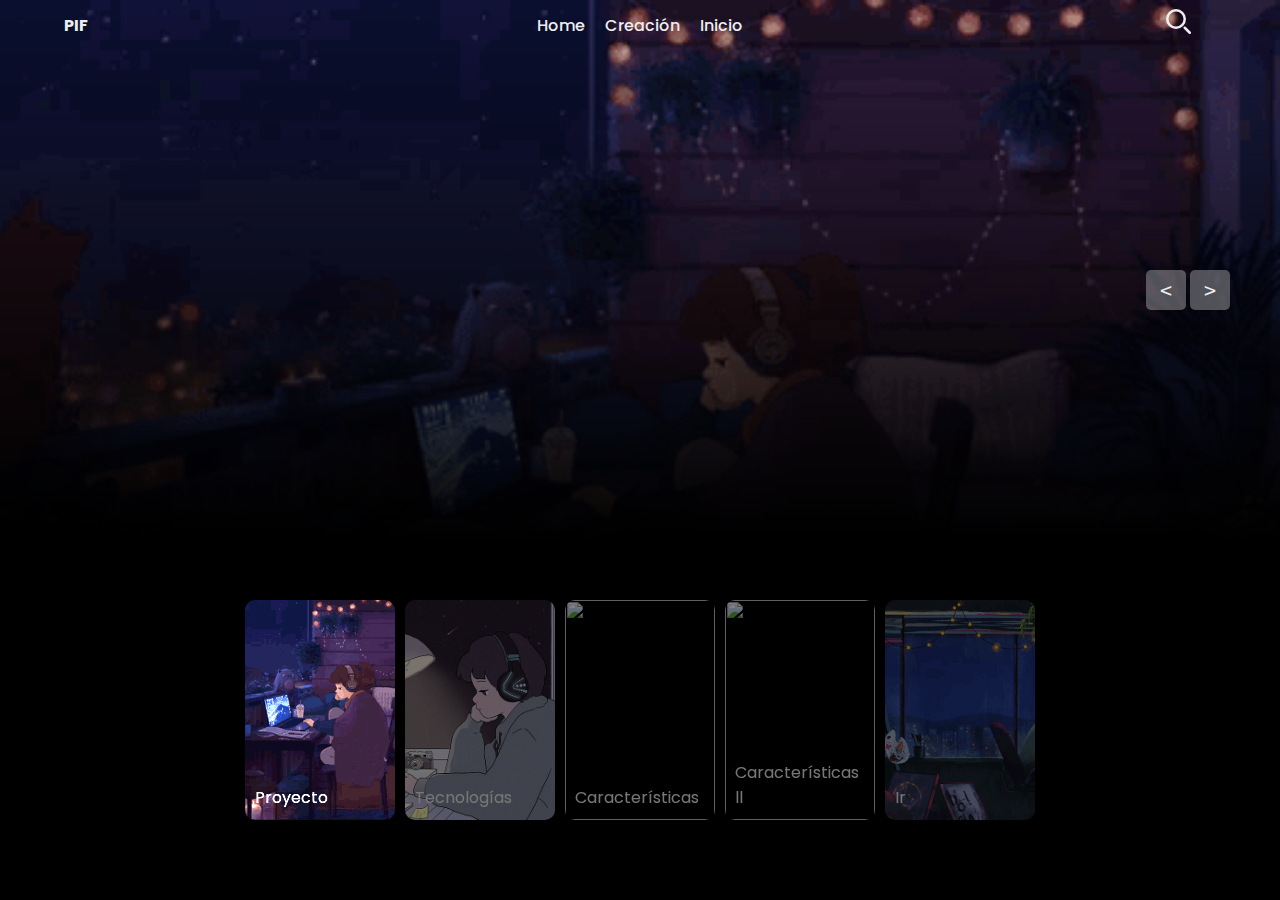
==== slider-main/index.html @ 59966cac "PROYECTO" ====
<!DOCTYPE html>
<html lang="en">
<head>
    <meta charset="UTF-8">
    <meta name="viewport" content="width=device-width, initial-scale=1.0">
    <title>Proyecto</title>
    <link rel="stylesheet" href="style.css">
    <link rel="icon" href="image/Icon.png" type="image/x-icon">
    <link rel="shortcut icon" href="favicon.ico" type="image/x-icon">
</head>
<body>
        <!-- header -->
    <header>
        <div class="logo">PIF</div>
        <ul class="menu">
            <li>Home</li>
            <li>Creación</li>
            <li>Inicio</li>
        </ul>
        <div class="search">
            <svg aria-hidden="true" xmlns="http://www.w3.org/2000/svg" fill="none" viewBox="0 0 20 20">
                <path stroke="currentColor" stroke-linecap="round" stroke-linejoin="round" stroke-width="2" d="m19 19-4-4m0-7A7 7 0 1 1 1 8a7 7 0 0 1 14 0Z"/>
            </svg>
        </div>
    </header>

    <!-- slider -->

    <div class="slider">
        <!-- list Items -->
        <div class="list">
            <div class="item active">
                <img src="image/1.gif">
                <div class="content">
                    <p>Proyecto</p>
                    <h2>CAICCAPII</h2>
                    <p>
                        Esta plataforma fue desarrollada con el propósito de ofrecer a estudiantes y entusiastas del cálculo integral una herramienta interactiva y educativa. La plataforma integra diversas funcionalidades para facilitar el aprendizaje y comprensión de conceptos clave en el campo del cálculo.
                    </p>
                </div>
            </div>
            <div class="item">
                <img src="image/2.gif">
                <div class="content">
                    <p>Diseño</p>
                    <h2>Tecnologías</h2>
                    <p>
                        El proyecto utiliza una variedad de tecnologías para ofrecer una experiencia educativa completa y efectiva.
                    </p>
                     <ul>
                    <li><strong>Frontend:</strong> HTML, CSS, JavaScript</li>
                    <li><strong>Backend:</strong> Python (con el framework Streamlit)</li>
                    <li><strong>Integración de OpenAI:</strong> Uso de las API de OpenAI para proporcionar explicaciones detalladas, ejemplos y problemas interactivos.</li>
                    <li><strong>Unity:</strong> El juego ha sido desarrollado en Unity, aprovechando sus capacidades para gráficos 2D, físicas y creación de entornos interactivos.</li>
                </ul>
                </div>
            </div>
            <div class="item">
                <img src="image/3.mp4">
                <div class="content">
                    <p>Principales</p>
                    <h2>Características</h2>
                    <p>
                        Nuestra plataforma ofrece características distintivas para mejorar la experiencia de aprendizaje:
                    </p>
                    <ul>
                    <li><strong>Exploración Interactiva:</strong> Los usuarios pueden explorar conceptos de cálculo integral de manera interactiva mediante ejercicios prácticos y visualizaciones.</li>
                    <li><strong>Explicaciones Generadas por OpenAI:</strong> Utilizamos las potentes capacidades de generación de lenguaje natural de OpenAI para proporcionar explicaciones detalladas y comprensibles.</li>
                    </ul>
                </div>
            </div>
            <div class="item">
                <img src="image/4.mp4">
                <div class="content">
                    <p>Principales</p>
                    <h2>Características</h2>
                     <li><strong>Entorno 2D Interactivo:</strong> Los jugadores explorarán un entorno 2D inmersivo con gráficos sorprendentes y detalles cautivadores.</li>
                    <li><strong>Dinámica de Laberinto:</strong> Cada laberinto es generado dinámicamente, proporcionando desafíos únicos en cada partida.</li>
                    <li><strong>Desarrollo con Unity y Python:</strong> La combinación de Unity y Python permite una mayor flexibilidad y potencial para la expansión del juego.</li>
                </div>
            </div>
            <div class="item">
                <img src="image/5.gif">
                <div class="content">
                    <p>Finalidad</p>
                    <h2>Empecemos!!</h2>
                    <p>
                        Esta plataforma es un recurso valioso para estudiantes que buscan fortalecer sus habilidades en cálculo integral y desean acceder a explicaciones claras y ejercicios prácticos en un solo lugar.
                    </p>
                    <a href="https://www.youtube.com/" id="prevPage">
                    <button id="prevPage">VOLVER</button>
                    </a>
                    <a href="https://www.youtube.com/" id="prevPage">
                    <button id="nextPage">AVANZAR</button>
                    </a>
                </div>
            </div>
        </div>

        <!-- button arrows -->
        <div class="arrows">
            <button id="prev"><</button>
            <button id="next">></button>
        </div>
        <!-- thumbnail -->
        <div class="thumbnail">
            <div class="item active">
                <img src="image/1.gif">
                <div class="content">
                    Proyecto
                </div>
            </div>
            <div class="item">
                <img src="image/2.gif">
                <div class="content">
                    Tecnologías
                </div>
            </div>
            <div class="item">
                <img src="image/3.mp4">
                <div class="content">
                    Características
                </div>
            </div>
            <div class="item">
                <img src="image/4.mp4">
                <div class="content">
                    Características ll
                </div>
            </div>
            <div class="item">
                <img src="image/5.gif">
                <div class="content">
                    Ir
                </div>
            </div>
        </div>
    </div>


    <script src="app.js"></script>
    <script>
        // Manejador de eventos para el botón "Página anterior"
        document.getElementById('prevPage').addEventListener('click', function() {
            showPage(-1); // Llama a la función con el argumento -1 para ir a la página anterior
        });

        // Manejador de eventos para el botón "Página siguiente"
        document.getElementById('nextPage').addEventListener('click', function() {
            showPage(1); // Llama a la función con el argumento 1 para ir a la página siguiente
        });

        // Función para mostrar la página especificada
        function showPage(direction) {
            // Obtiene el índice actual del elemento activo
            var currentIndex = document.querySelector('.list .item.active').getAttribute('data-index');
            currentIndex = parseInt(currentIndex);

            // Calcula el nuevo índice
            var newIndex = currentIndex + direction;

            // Obtiene la lista de todos los elementos del slider
            var items = document.querySelectorAll('.list .item');

            // Asegura que el nuevo índice esté en el rango correcto
            if (newIndex < 0) {
                newIndex = items.length - 1;
            } else if (newIndex >= items.length) {
                newIndex = 0;
            }

            // Oculta todos los elementos y muestra el nuevo elemento
            items.forEach(function(item) {
                item.classList.remove('active');
            });
            items[newIndex].classList.add('active');
        }
    </script>
</body>
</html>
---- slider-main/style.css ----
@import url('https://fonts.googleapis.com/css2?family=Poppins:ital,wght@0,100;0,200;0,300;0,400;0,500;0,600;0,700;0,800;0,900;1,100;1,200;1,300;1,400;1,500;1,600;1,700;1,800;1,900&display=swap');
body{
    font-family: Poppins;
    margin: 0;
    background-color: #010101;
    color: #eee;
}
svg{
    width: 25px;
}
header{
    width: 1200px;
    max-width: 90%;
    margin: auto;
    display: grid;
    grid-template-columns: 50px 1fr 50px;
    grid-template-rows: 50px;
    justify-content: center;
    align-items: center;
    position: relative;
    z-index: 100;
}
header .logo{
    font-weight: bold;
}
header .menu{
    padding: 0;
    margin: 0;
    list-style: none;
    display: flex;
    justify-content: center;
    gap: 20px;
    font-weight: 500;
}
/* css slider */
.slider{
    height: 100vh;
    margin-top: -50px;
    position: relative;
}
.slider .list .item{
    position: absolute;
    inset: 0 0 0 0;
    overflow: hidden;
    opacity: 0;
    transition: .5s;
}
.slider .list .item img{
    width: 100%;
    height: 100%;
    object-fit: cover;
}
.slider .list .item::after{
    content: '';
    width: 100%;
    height: 100%;
    position: absolute;
    left: 0;
    bottom: 0;
    background-image: linear-gradient(
        to top, #000 40%, transparent
    );
}
.slider .list .item .content{
    position: absolute;
    left: 10%;
    top: 20%;
    width: 500px;
    max-width: 80%;
    z-index: 1;
}
.slider .list .item .content p:nth-child(1){
    text-transform: uppercase;
    letter-spacing: 10px;
}
.slider .list .item .content h2{
    font-size: 100px;
    margin: 0;
}
.slider .list .item.active{
    opacity: 1;
    z-index: 10;
}
@keyframes showContent {
    to{
        transform: translateY(0);
        filter: blur(0);
        opacity: 1;
    }
}
.slider .list .item.active p:nth-child(1),
.slider .list .item.active h2,
.slider .list .item.active p:nth-child(3){
    transform: translateY(30px);
    filter: blur(20px);
    opacity: 0;
    animation: showContent .5s .7s ease-in-out 1 forwards;
}
.slider .list .item.active h2{
    animation-delay: 1s;
}
.slider .list .item.active p:nth-child(3){
    animation-duration: 1.3s;
}
.arrows{
    position: absolute;
    top: 30%;
    right: 50px;
    z-index: 100;
}
.arrows button{
    background-color: #eee5;
    border: none;
    font-family: monospace;
    width: 40px;
    height: 40px;
    border-radius: 5px;
    font-size: x-large;
    color: #eee;
    transition: .5s;
}
.arrows button:hover{
    background-color: #eee;
    color: black;
}
.thumbnail{
    position: absolute;
    bottom: 50px;
    z-index: 11;
    display: flex;
    gap: 10px;
    width: 100%;
    height: 250px;
    padding: 0 50px;
    box-sizing: border-box;
    overflow: auto;
    justify-content: center;
}
.thumbnail::-webkit-scrollbar{
    width: 0;
}
.thumbnail .item{
    width: 150px;
    height: 220px;
    filter: brightness(.5);
    transition: .5s;
    flex-shrink: 0;
}
.thumbnail .item img{
    width: 100%;
    height: 100%;
    object-fit: cover;
    border-radius: 10px;
}
.thumbnail .item.active{
    filter: brightness(1.5);
}
.thumbnail .item .content{
    position: absolute;
    inset: auto 10px 10px 10px;
}
@media screen and (max-width: 678px) {
    .thumbnail{
        justify-content: start;
    }
    .slider .list .item .content h2{
        font-size: 60px;
    }
    .arrows{
        top: 10%;
    }
}


#prevPage,
#nextPage {
    display: inline-block;
    padding: 10px; 
    font-size: 16px; 
    text-decoration: none;
    color: #010101; 
   
    border-radius: 100px; 
}

#prevPage:hover,
#nextPage:hover {
    background-color: #f46969; 
    border-color: #f46969; 
}
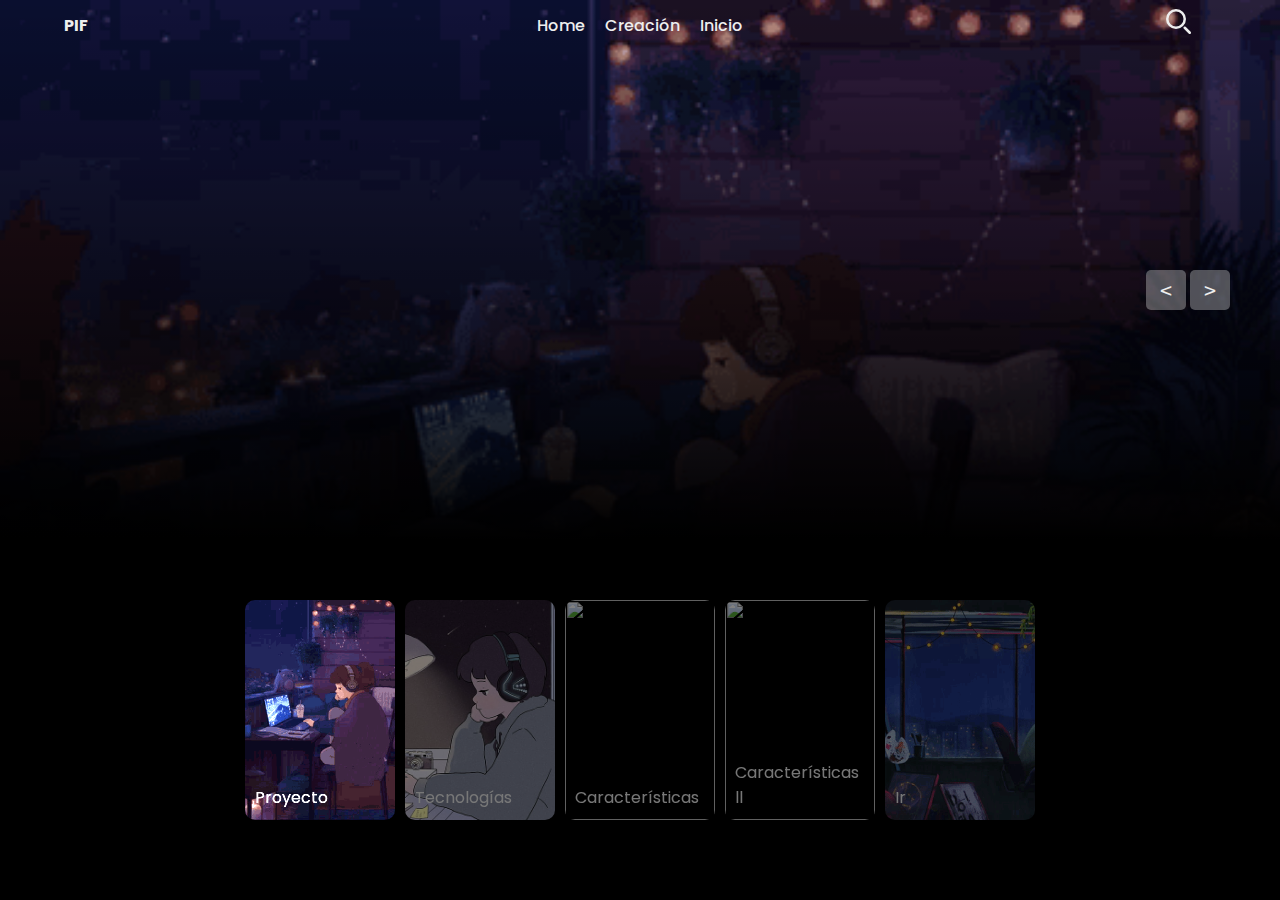
==== commit 4a76d832: "Update index.html" ====
--- a/slider-main/index.html
+++ b/slider-main/index.html
@@ -87,7 +87,7 @@
                     <p>
                         Esta plataforma es un recurso valioso para estudiantes que buscan fortalecer sus habilidades en cálculo integral y desean acceder a explicaciones claras y ejercicios prácticos en un solo lugar.
                     </p>
-                    <a href="https://www.youtube.com/" id="prevPage">
+                    <a href="https://alvarinoaeam.github.io/CAICCAPII/" id="prevPage">
                     <button id="prevPage">VOLVER</button>
                     </a>
                     <a href="https://www.youtube.com/" id="prevPage">
@@ -177,4 +177,4 @@
         }
     </script>
 </body>
-</html>+</html>
